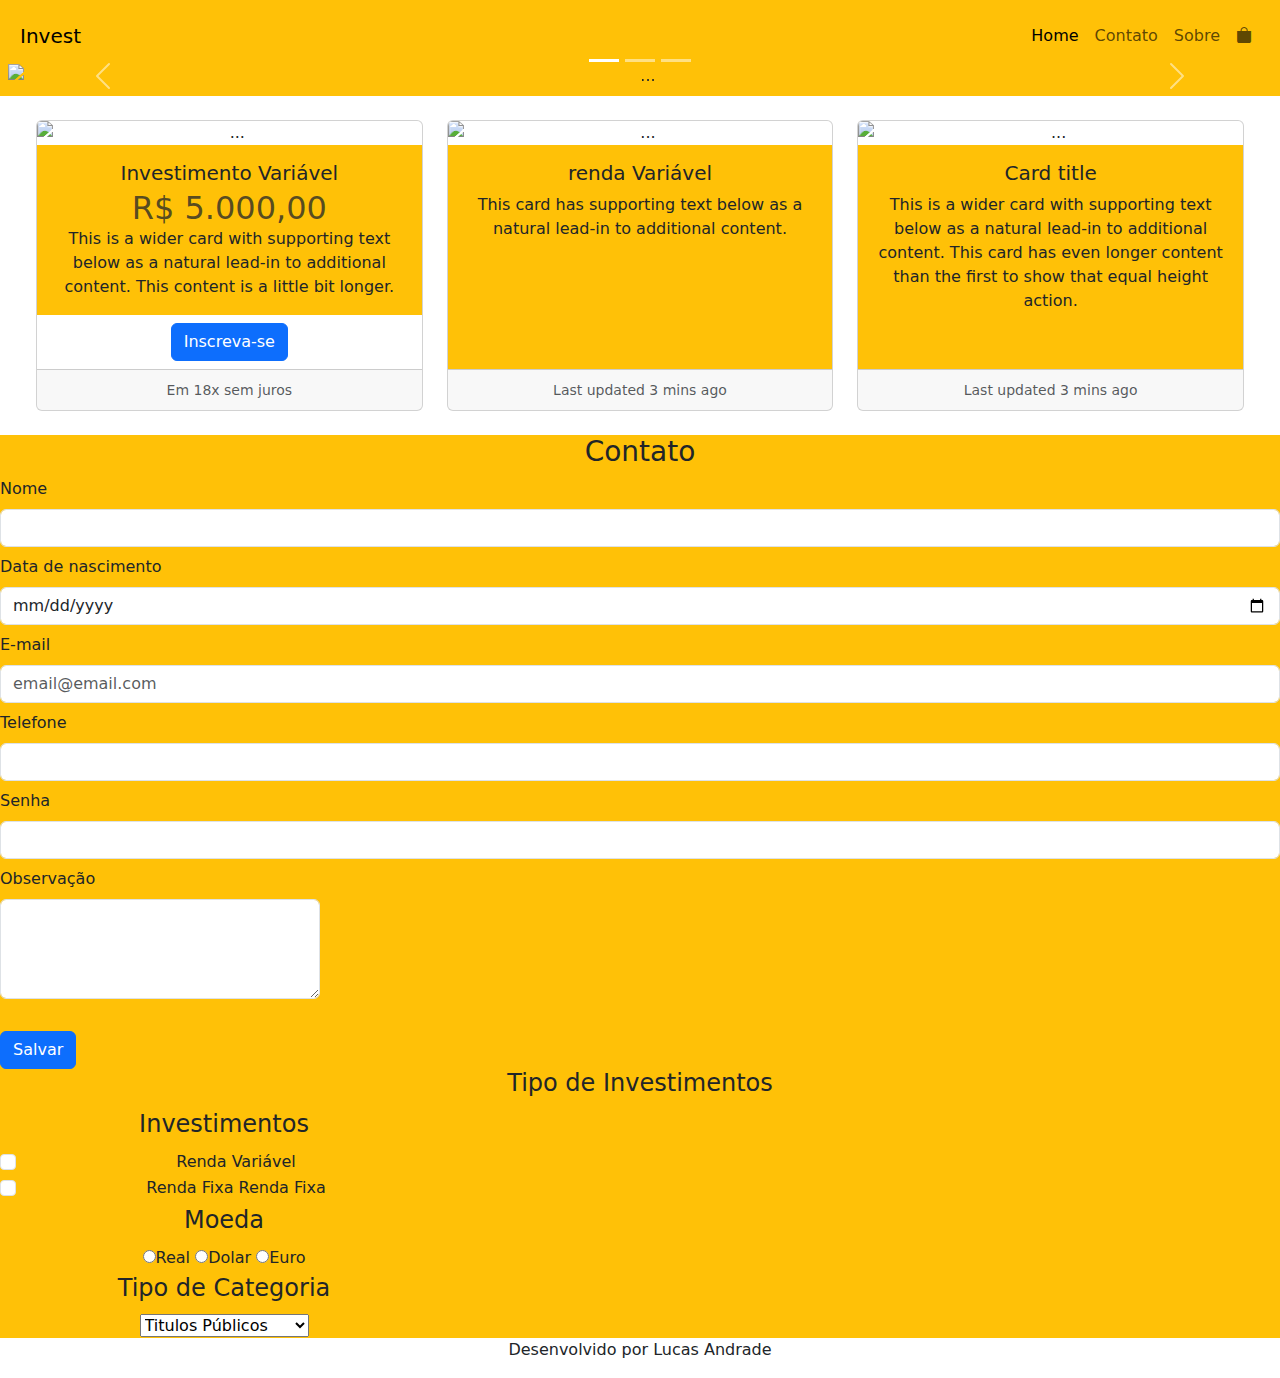
==== index.html @ f8d33ded "Initial commit" ====
<!DOCTYPE html>
<html lang="pt-BR">
<head>
    <meta charset="UTF-8">
    <meta name="viewport" content="width=device-width, initial-scale=1.0">
    <link href="https://cdn.jsdelivr.net/npm/bootstrap@5.3.3/dist/css/bootstrap.min.css" rel="stylesheet" integrity="sha384-QWTKZyjpPEjISv5WaRU9OFeRpok6YctnYmDr5pNlyT2bRjXh0JMhjY6hW+ALEwIH" crossorigin="anonymous">
    <link rel="stylesheet" href="https://cdn.jsdelivr.net/npm/bootstrap-icons@1.11.3/font/bootstrap-icons.min.css">
    <link rel="stylesheet" href="C:/Users/lucas/Desktop/curso/1 - Periodo/HTML/estilo/style.css">
    <title>Invest</title>
</head>
<body>
    <header class="container-fluid p-2 bg-warning text-center">
        <nav class="navbar navbar-expand-lg bg-warning">
            <div class="container-fluid">
              <a class="navbar-brand" href="#">Invest</a>
              <button class="navbar-toggler" type="button" data-bs-toggle="collapse" data-bs-target="#navbarSupportedContent" aria-controls="navbarSupportedContent" aria-expanded="false" aria-label="Toggle navigation">
                <span class="navbar-toggler-icon"></span>
              </button>
              <div class="collapse navbar-collapse justify-content-end" id="navbarSupportedContent">
                <ul class="navbar-nav">
                  <li class="nav-item">
                    <a class="nav-link active" aria-current="page" href="index.html">Home</a>
                  </li>
                  <li class="nav-item">
                    <a class="nav-link" href="#">Contato</a>
                  </li>
                  <li class="nav-item">
                    <a class="nav-link" href="#">Sobre</a>
                  </li>
                  <li class="nav-item"></li>
                    <a class="nav-link" href="checkout.html"><i class="bi bi-bag-fill"></i></a>
                  </li>
                </ul>
              </div>
            </div>
          </nav>
          <div id="carouselExampleCaptions" class="carousel slide">
            <div class="carousel-indicators">
              <button type="button" data-bs-target="#carouselExampleCaptions" data-bs-slide-to="0" class="active" aria-current="true" aria-label="Slide 1"></button>
              <button type="button" data-bs-target="#carouselExampleCaptions" data-bs-slide-to="1" aria-label="Slide 2"></button>
              <button type="button" data-bs-target="#carouselExampleCaptions" data-bs-slide-to="2" aria-label="Slide 3"></button>
            </div>
            <div class="carousel-inner">
              <div class="carousel-item active">
                <img src="C:/Users/lucas/Desktop/curso/1 - Periodo/HTML/fotos/carousel/imagem01.jpg" class="d-block w-100" alt="...">
                <div class="carousel-caption d-none d-md-block">
                  <h5>First slide label</h5>
                </div>
              </div>
              <div class="carousel-item">
                <img src="C:/Users/lucas/Desktop/curso/1 - Periodo/HTML/fotos/carousel/imagem02.jpg" class="d-block w-100" alt="...">
                <div class="carousel-caption d-none d-md-block">
                  <h5>Second slide label</h5>
                </div>
              </div>
              <div class="carousel-item">
                <img src="C:/Users/lucas/Desktop/curso/1 - Periodo/HTML/fotos/carousel/imagem03.jpg" class="d-block w-100" alt="...">
                <div class="carousel-caption d-none d-md-block">
                  <h5>Third slide label</h5>
                </div>
              </div>
            </div>
            <button class="carousel-control-prev" type="button" data-bs-target="#carouselExampleCaptions" data-bs-slide="prev">
              <span class="carousel-control-prev-icon" aria-hidden="true"></span>
              <span class="visually-hidden">Previous</span>
            </button>
            <button class="carousel-control-next" type="button" data-bs-target="#carouselExampleCaptions" data-bs-slide="next">
              <span class="carousel-control-next-icon" aria-hidden="true"></span>
              <span class="visually-hidden">Next</span>
            </button>
          </div>
    </header>
        <section class="container-fluid bg-ligth text-center">
            <div class="row row-cols-1 row-cols-md-3 g-4 p-4">
                <div class="col">
                  <div class="card h-100">
                    <img src="C:/Users/lucas/Desktop/curso/1 - Periodo/HTML/fotos/estrada.png" class="card-img-top" alt="...">
                    <div class="card-body bg-warning">
                      <h5 class="card-title">Investimento Variável</h5>
                      <h2 class="card-subtitle text-muted">R$ 5.000,00</h2>
                      <p class="card-text">This is a wider card with supporting text below as a natural lead-in to additional content. This content is a little bit longer.</p>
                    </div>
                    <div class="p-1 pt-2 pb-2 botao">
                        <!-- Button trigger modal -->
                        <button type="button" class="btn btn-primary" data-bs-toggle="modal" data-bs-target="#exampleModal">
                            Inscreva-se
                     </button>
                    </div>
                    <div class="card-footer">
                      <small class="text-body-secondary">Em 18x sem juros</small>
                    </div>
                  </div>
                </div>
                <div class="col">
                  <div class="card h-100">
                    <img src="C:/Users/lucas/Desktop/curso/1 - Periodo/HTML/fotos/estrada.png" class="card-img-top" alt="...">
                    <div class="card-body bg-warning">
                      <h5 class="card-title">renda Variável</h5>
                      <p class="card-text">This card has supporting text below as a natural lead-in to additional content.</p>
                    </div>
                    <div class="card-footer">
                      <small class="text-body-secondary">Last updated 3 mins ago</small>
                    </div>
                  </div>
                </div>
                <div class="col">
                  <div class="card h-100">
                    <img src="C:/Users/lucas/Desktop/curso/1 - Periodo/HTML/fotos/estrada.png" class="card-img-top" alt="...">
                    <div class="card-body bg-warning">
                      <h5 class="card-title">Card title</h5>
                      <p class="card-text">This is a wider card with supporting text below as a natural lead-in to additional content. This card has even longer content than the first to show that equal height action.</p>
                    </div>
                    <div class="card-footer">
                      <small class="text-body-secondary">Last updated 3 mins ago</small>
                    </div>
                  </div>
                </div>
              </div>

    </section>
    
    <div class="bg-warning">
    <section class = "col-md">
        <h3 class="text-center">Contato</h3>
         <form action="" method="post">
            <div class="mb-2">
                <label class="form-label" for="nome">
                    Nome
                </label>
                <input type="text" class="form-control" name="nome" id="nome">
            </div>
            
            <div class="mb-2">
                <label class="form-label" for="data">
                    Data de nascimento
                </label>
                <input type="date" class="form-control" name="data-nascimento" id="data">
            </div>
            
            <div class="mb-2">
                <label class="form-label" for="E-mail">
                    E-mail
                </label>
                <input type="email" class="form-control" name="email" id="E-mail" placeholder="email@email.com">
            </div>

            <div class="mb-2">
                <label class="form-label" for="Telefone">
                    Telefone
                </label>
                <input type="tel" class="form-control" name="Telefone" id="Telefone" required>
            </div>

            <div class="mb-2">
                <label class="form-label" for="Senha">
                    Senha
                </label>
                <input type="password" class="form-control"  name="Senha" id="Senha">
            </div>

            <div class="mb-2">
                <label class="form-label" for="Observação">
                    Observação
                </label>
                <textarea name="observação"  class="form-control"  id="Observação" rows="5" style="width: 25vw; height: 100px;"></textarea><br>
            </div>

            <button class="btn btn-primary">Salvar</button>
        </form>
    </section >
    <section class="col-md text-center">
        <h4>Tipo de Investimentos</h4>
        <form action="" method="post" style="width:35vw;">
            <fieldset>
                <legend>Investimentos</legend>
                <div class="form-check">
                    <input type="checkbox" class="form-check-input" name="Renda-Variável" id="Variavel" value="Renda Variável">
                    <label class="form-check-label" for="Variavel">Renda Variável</label>
                </div>
                <div class="form-check">
                    <input type="checkbox" class="form-check-input" name="Renda-Fixa" id="" value="Renda Fixa">Renda Fixa 
                    <label class="form-check-label" for="Fixa">Renda Fixa</label>
                </div>

            </fieldset>
            <fieldset>
                <legend>Moeda</legend>
                <input type="radio" name="moeda" id="" value="Real">Real
                <input type="radio" name="moeda" id="" value="Dolar">Dolar
                <input type="radio" name="moeda" id="" value="Euro">Euro
            </fieldset>
            <fieldset>
                <legend>Tipo de Categoria</legend>
                <select name="categoria" id="">
                    <option value="Açao">Ação</option>
                    <option value="Fundo">Fundos Imobiliário</option>
                    <option value="CDB">CDB</option>
                    <option value="Titulo" selected>Titulos Públicos</option>
                </select>
            </fieldset>
        </form>

    </section>
    </div>

    <footer class="text-center">
        <p>Desenvolvido por Lucas Andrade</p>
    </footer>

</body>
 
  <!-- Modal -->
  <div class="modal fade" id="exampleModal" tabindex="-1" aria-labelledby="exampleModalLabel" aria-hidden="true">
    <div class="modal-dialog">
      <div class="modal-content">
        <div class="modal-header">
          <h1 class="modal-title fs-5" id="exampleModalLabel">Inscreva-se no curso</h1>
          <button type="button" class="btn-close" data-bs-dismiss="modal" aria-label="Close"></button>
        </div>
        <div class="modal-body">
          Deseja inserir o curso no carrinho?
        </div>
        <div class="modal-footer">
          <button type="button" class="btn btn-danger" data-bs-dismiss="modal">Cancelar</button>
          <button type="button" class="btn btn-success">Salvar no carrinho</button>
          <a href="checkout.html"  type="button" class="btn btn-primary">Finalizar compra</a>
        </div>
      </div>
    </div>
  </div>

<script src="https://cdn.jsdelivr.net/npm/bootstrap@5.3.3/dist/js/bootstrap.bundle.min.js" integrity="sha384-YvpcrYf0tY3lHB60NNkmXc5s9fDVZLESaAA55NDzOxhy9GkcIdslK1eN7N6jIeHz" crossorigin="anonymous"></script>
</html>
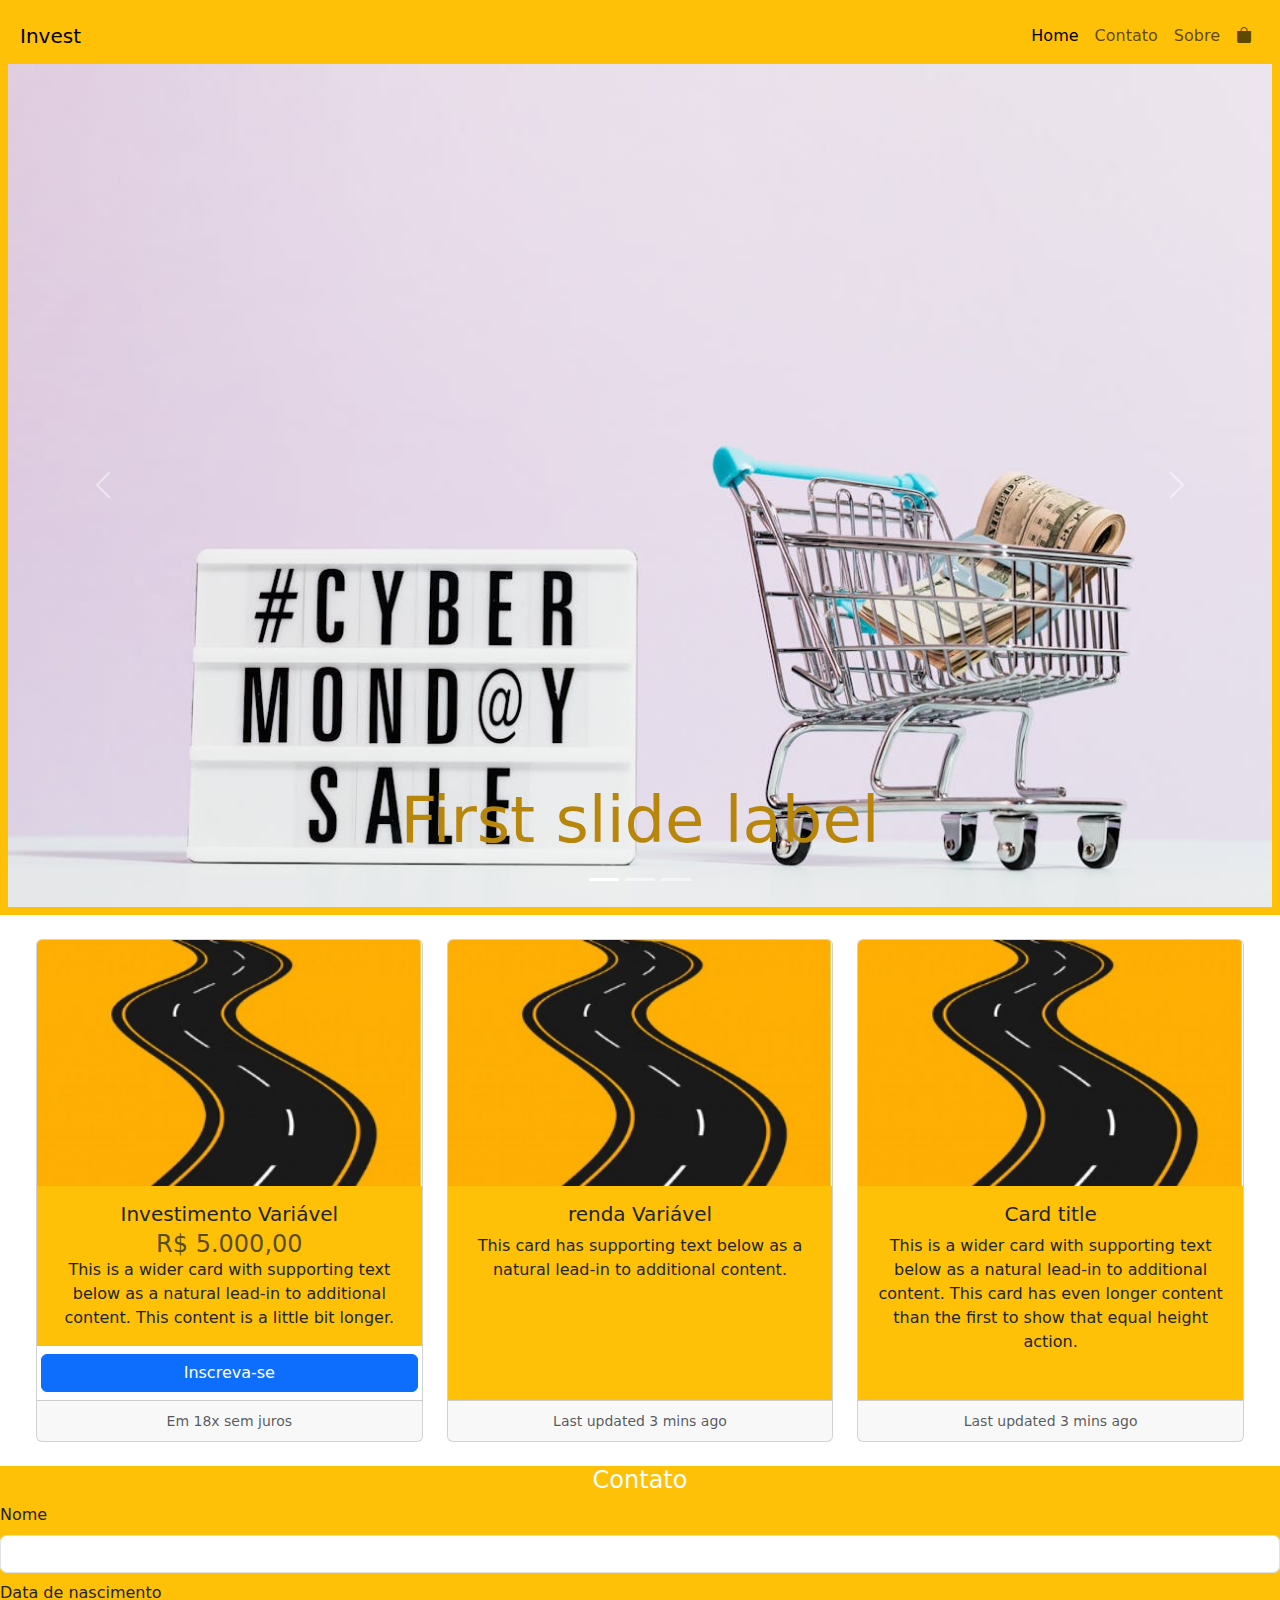
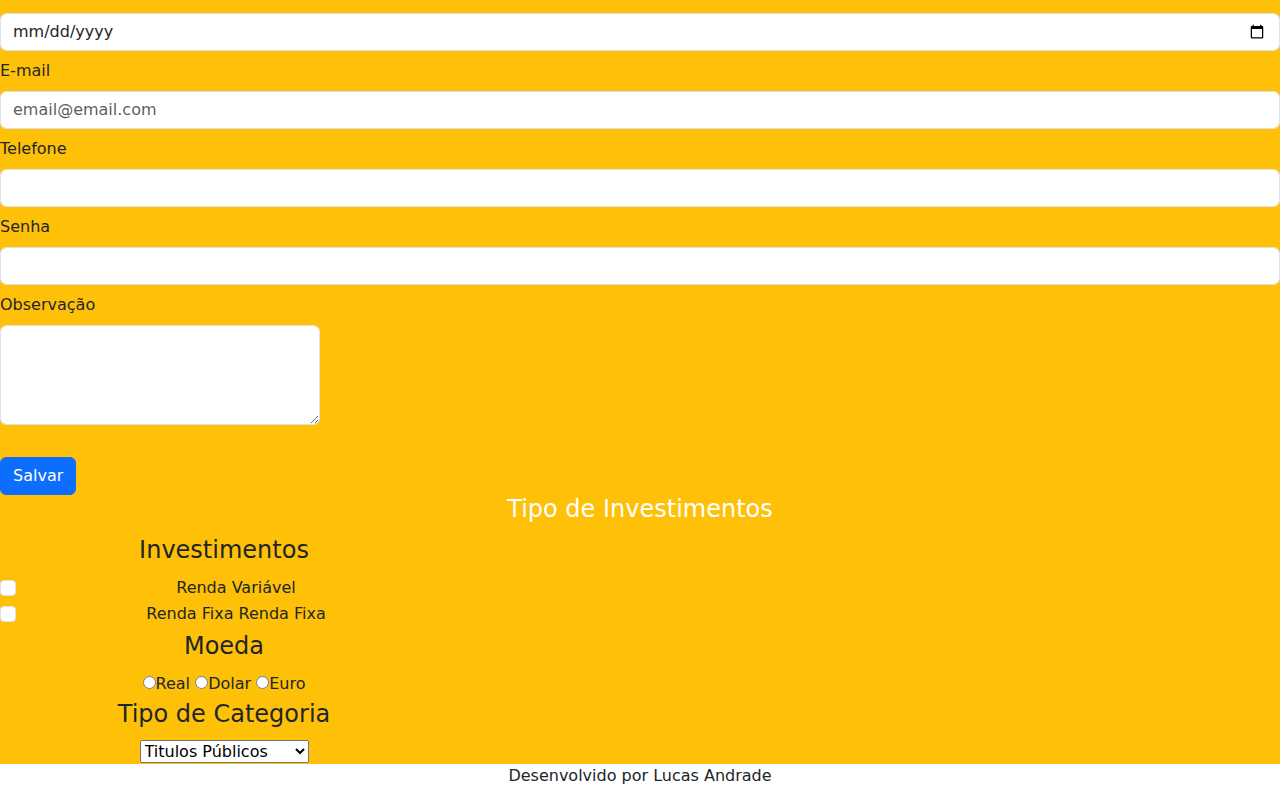
==== commit 98421b1e: "Atualizar fotos" ====
--- a/index.html
+++ b/index.html
@@ -5,7 +5,7 @@
     <meta name="viewport" content="width=device-width, initial-scale=1.0">
     <link href="https://cdn.jsdelivr.net/npm/bootstrap@5.3.3/dist/css/bootstrap.min.css" rel="stylesheet" integrity="sha384-QWTKZyjpPEjISv5WaRU9OFeRpok6YctnYmDr5pNlyT2bRjXh0JMhjY6hW+ALEwIH" crossorigin="anonymous">
     <link rel="stylesheet" href="https://cdn.jsdelivr.net/npm/bootstrap-icons@1.11.3/font/bootstrap-icons.min.css">
-    <link rel="stylesheet" href="C:/Users/lucas/Desktop/curso/1 - Periodo/HTML/estilo/style.css">
+    <link rel="stylesheet" href="estilo/style.css">
     <title>Invest</title>
 </head>
 <body>
@@ -42,19 +42,19 @@
             </div>
             <div class="carousel-inner">
               <div class="carousel-item active">
-                <img src="C:/Users/lucas/Desktop/curso/1 - Periodo/HTML/fotos/carousel/imagem01.jpg" class="d-block w-100" alt="...">
+                <img src="fotos/carousel/imagem01.jpg" class="d-block w-100" alt="...">
                 <div class="carousel-caption d-none d-md-block">
                   <h5>First slide label</h5>
                 </div>
               </div>
               <div class="carousel-item">
-                <img src="C:/Users/lucas/Desktop/curso/1 - Periodo/HTML/fotos/carousel/imagem02.jpg" class="d-block w-100" alt="...">
+                <img src="fotos/carousel/imagem02.jpg" class="d-block w-100" alt="...">
                 <div class="carousel-caption d-none d-md-block">
                   <h5>Second slide label</h5>
                 </div>
               </div>
               <div class="carousel-item">
-                <img src="C:/Users/lucas/Desktop/curso/1 - Periodo/HTML/fotos/carousel/imagem03.jpg" class="d-block w-100" alt="...">
+                <img src="fotos/carousel/imagem03.jpg" class="d-block w-100" alt="...">
                 <div class="carousel-caption d-none d-md-block">
                   <h5>Third slide label</h5>
                 </div>
@@ -74,7 +74,7 @@
             <div class="row row-cols-1 row-cols-md-3 g-4 p-4">
                 <div class="col">
                   <div class="card h-100">
-                    <img src="C:/Users/lucas/Desktop/curso/1 - Periodo/HTML/fotos/estrada.png" class="card-img-top" alt="...">
+                    <img src="fotos/estrada.png" class="card-img-top" alt="...">
                     <div class="card-body bg-warning">
                       <h5 class="card-title">Investimento Variável</h5>
                       <h2 class="card-subtitle text-muted">R$ 5.000,00</h2>
@@ -93,7 +93,7 @@
                 </div>
                 <div class="col">
                   <div class="card h-100">
-                    <img src="C:/Users/lucas/Desktop/curso/1 - Periodo/HTML/fotos/estrada.png" class="card-img-top" alt="...">
+                    <img src="fotos/estrada.png" class="card-img-top" alt="...">
                     <div class="card-body bg-warning">
                       <h5 class="card-title">renda Variável</h5>
                       <p class="card-text">This card has supporting text below as a natural lead-in to additional content.</p>
@@ -105,7 +105,7 @@
                 </div>
                 <div class="col">
                   <div class="card h-100">
-                    <img src="C:/Users/lucas/Desktop/curso/1 - Periodo/HTML/fotos/estrada.png" class="card-img-top" alt="...">
+                    <img src="fotos/estrada.png" class="card-img-top" alt="...">
                     <div class="card-body bg-warning">
                       <h5 class="card-title">Card title</h5>
                       <p class="card-text">This is a wider card with supporting text below as a natural lead-in to additional content. This card has even longer content than the first to show that equal height action.</p>
--- a/estilo/style.css
+++ b/estilo/style.css
@@ -0,0 +1,24 @@
+
+h1,h2,h3,h4{
+    font-size: 2.5em;
+    color: black;
+}
+h2,h3,h4{
+    font-size: 1.5em;
+    color: rgb(255, 255, 255);
+}
+
+.carousel-caption h5{
+    color: darkgoldenrod;
+    font-size: 4em;
+}
+
+.botao button{
+    width: 100%;
+}
+
+#div-body{
+    background-color: rgb(77, 76, 76);
+    padding-top:2em;
+    padding-bottom: 5em;
+}